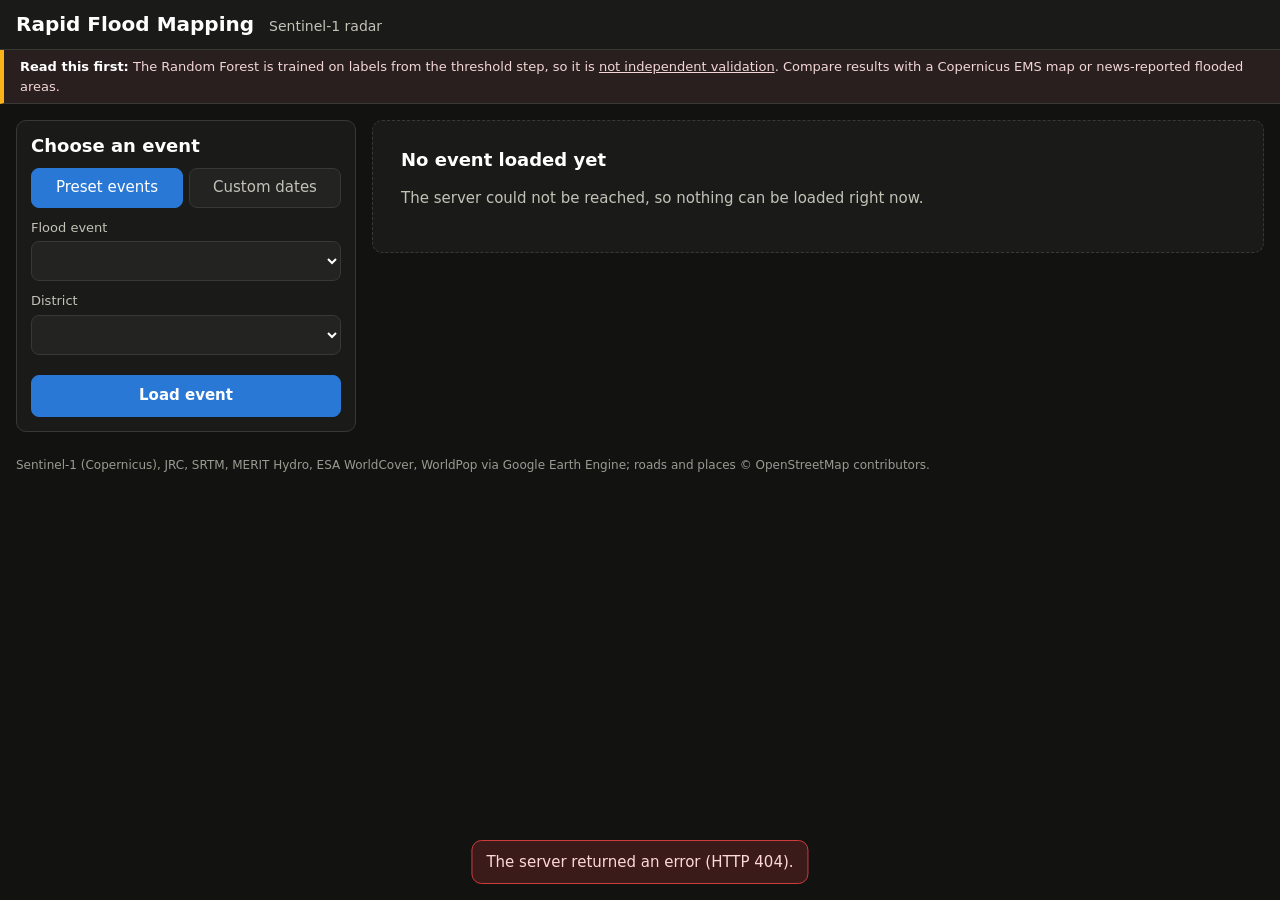
==== public/index.html @ a5108dc1 "Stage 2: frontend (map, swipe slider, layers, stats, roads, downloads, summary, caveat) + browser te" ====
<!doctype html>
<html lang="en">
<head>
  <meta charset="utf-8">
  <meta name="viewport" content="width=device-width, initial-scale=1">
  <title>Rapid Flood Mapping</title>
  <meta name="description" content="Sentinel-1 radar flood mapping: before/after comparison, affected area, roads and population exposure.">
  <link rel="icon" href="data:image/svg+xml,%3Csvg xmlns='http://www.w3.org/2000/svg' viewBox='0 0 32 32'%3E%3Crect width='32' height='32' rx='7' fill='%231a1a19'/%3E%3Cpath d='M4 19c4-5 7 5 12 0s8 5 12 0v9H4z' fill='%233987e5'/%3E%3C/svg%3E">
  <link rel="stylesheet" href="vendor/leaflet/leaflet.css">
  <link rel="stylesheet" href="css/app.css">
</head>
<body>
  <a class="skip" href="#results">Skip to results</a>
  <header class="top">
    <h1>Rapid Flood Mapping <span class="sub">Sentinel-1 radar</span></h1>
    <span id="modeChip" class="chip" hidden></span>
  </header>

  <div id="mockBanner" class="banner demo" role="status" hidden>
    <strong>Demo data.</strong> This server runs in mock mode: the flood shapes and numbers come from one real
    run (Alappuzha 2018) and the radar images are synthetic. Do not use them for anything real.
  </div>
  <div class="banner caveat" role="note" id="caveatTop">
    <strong>Read this first:</strong>
    <span class="long">The Random Forest is trained on labels from the threshold step, so it is <u>not independent validation</u>. Compare results with a Copernicus EMS map or news-reported flooded areas.</span><span class="short">Random Forest = <u>not independent validation</u>. Compare with a Copernicus EMS map or news reports.</span>
  </div>

  <div id="toast" class="toast" role="alert" hidden></div>

  <main class="layout">
    <aside class="side">
      <section class="panel" aria-labelledby="ctlTitle">
        <h2 id="ctlTitle">Choose an event</h2>
        <div class="tabs" role="tablist" aria-label="Event source">
          <button role="tab" id="tabPreset" aria-controls="panePreset" aria-selected="true" class="tab">Preset events</button>
          <button role="tab" id="tabCustom" aria-controls="paneCustom" aria-selected="false" class="tab" tabindex="-1">Custom dates</button>
        </div>

        <div id="panePreset" role="tabpanel" aria-labelledby="tabPreset">
          <label for="presetEvent">Flood event</label>
          <select id="presetEvent"></select>
          <label for="presetDistrict">District</label>
          <select id="presetDistrict"></select>
          <p class="hint" id="presetWindows"></p>
          <button id="btnLoadPreset" class="btn primary" type="button">Load event</button>
        </div>

        <form id="paneCustom" role="tabpanel" aria-labelledby="tabCustom" hidden novalidate>
          <div class="grid2">
            <div><label for="cState">State</label><input id="cState" list="stateList" value="Kerala" autocomplete="off"></div>
            <div><label for="cDistrict">District</label><input id="cDistrict" list="districtList" value="Alappuzha" autocomplete="off"></div>
          </div>
          <datalist id="stateList"></datalist><datalist id="districtList"></datalist>
          <fieldset>
            <legend>Pre-flood window <small>(before the flood)</small></legend>
            <div class="grid2">
              <div><label for="preStart">From</label><input type="date" id="preStart" value="2018-07-01"></div>
              <div><label for="preEnd">To</label><input type="date" id="preEnd" value="2018-07-30"></div>
            </div>
          </fieldset>
          <fieldset>
            <legend>Post-flood window <small>(flood at its peak)</small></legend>
            <div class="grid2">
              <div><label for="postStart">From</label><input type="date" id="postStart" value="2018-08-15"></div>
              <div><label for="postEnd">To</label><input type="date" id="postEnd" value="2018-08-25"></div>
            </div>
          </fieldset>
          <p class="hint" id="limitHint"></p>
          <div id="cIssues" class="issues" aria-live="polite"></div>
          <div id="sIssues" class="issues" aria-live="assertive"></div>
          <div class="row">
            <button id="btnCheck" class="btn" type="button">Check images</button>
            <button id="btnRun" class="btn primary" type="submit">Run analysis</button>
          </div>
          <div id="preflightOut" class="preflight" aria-live="polite"></div>
        </form>
      </section>

      <section class="panel" id="jobBox" aria-live="polite" hidden>
        <h2>Analysis progress</h2>
        <div class="progress" role="progressbar" aria-valuemin="0" aria-valuemax="100" aria-valuenow="0" id="jobBar"><div id="jobFill"></div></div>
        <p id="jobMsg" class="jobmsg"></p>
        <p id="jobTime" class="hint"></p>
        <div id="jobError" class="issue error" hidden></div>
        <button id="btnRetry" class="btn" type="button" hidden>Edit and try again</button>
      </section>
    </aside>

    <section class="main" id="results" tabindex="-1" aria-label="Results">
      <div id="empty" class="empty">
        <h2>No event loaded yet</h2>
        <p>Pick a preset event on the left, or enter your own pre-flood and post-flood dates. Presets load instantly;
        custom dates start a live Earth Engine analysis that takes a few minutes.</p>
      </div>

      <div id="content" hidden>
        <div class="head">
          <div>
            <h2 id="evTitle"></h2>
            <p id="evPlace" class="hint"></p>
          </div>
          <div id="evChips" class="chips"></div>
        </div>
        <div id="warnings"></div>

        <div class="mapcard">
          <div class="maptools" id="mapTools">
            <fieldset class="tool">
              <legend>Flood layer</legend>
              <label class="opt"><input type="radio" name="floodMode" value="masked" checked> Masked <small>(recommended)</small></label>
              <label class="opt"><input type="radio" name="floodMode" value="unmasked"> Unmasked</label>
              <label class="opt"><input type="radio" name="floodMode" value="off"> Off</label>
            </fieldset>
            <fieldset class="tool">
              <legend>Also show</legend>
              <label class="opt"><input type="checkbox" id="lyrSeverity"> Severity</label>
              <label class="opt"><input type="checkbox" id="lyrRoads"> Flooded roads</label>
              <label class="opt"><input type="checkbox" id="lyrSettle"> Settlements</label>
            </fieldset>
            <label class="tool slider">Radar opacity
              <input type="range" id="radarOpacity" min="0" max="100" value="100" aria-label="Radar image opacity">
            </label>
          </div>
          <div class="mapbox">
            <div id="map" role="application" aria-label="Before and after flood map"></div>
            <div class="lbl left" id="lblBefore">Before</div>
            <div class="lbl right" id="lblAfter">After</div>
            <div id="swipe" class="swipe" role="slider" tabindex="0" aria-label="Before and after comparison position"
                 aria-valuemin="0" aria-valuemax="100" aria-valuenow="50"><span class="grip" aria-hidden="true"></span></div>
            <div class="legend" id="legend" aria-label="Map legend"></div>
            <div id="mapLoading" class="maploading" hidden>Loading map layers…</div>
          </div>
          <p class="hint mapnote" id="mapNote"></p>
        </div>

        <div class="kpis" id="kpis"></div>

        <div class="cols">
          <section class="panel" aria-labelledby="compTitle">
            <h3 id="compTitle">What was flooded</h3>
            <div class="stack" id="stack" role="img" aria-label="Flooded area by land cover"></div>
            <ul class="legendlist" id="compList"></ul>
            <p class="hint" id="compNote"></p>
          </section>
          <section class="panel" aria-labelledby="roadTitle">
            <h3 id="roadTitle">Roads and settlements</h3>
            <div id="roadBox"></div>
          </section>
        </div>

        <div class="cols">
          <section class="panel" aria-labelledby="methTitle">
            <h3 id="methTitle">Method used</h3>
            <dl class="dl" id="method"></dl>
            <h4>Masks applied</h4>
            <dl class="dl" id="masks"></dl>
          </section>
          <section class="panel" aria-labelledby="dlTitle">
            <h3 id="dlTitle">Downloads and summary</h3>
            <div class="downloads" id="downloads"></div>
            <button id="btnSummary" class="btn primary" type="button">Generate summary</button>
            <div id="summaryBox" class="summary" hidden>
              <div id="summaryText"></div>
              <div class="row">
                <button id="btnCopy" class="btn" type="button">Copy text</button>
                <button id="btnSaveTxt" class="btn" type="button">Download .txt</button>
              </div>
            </div>
          </section>
        </div>

        <div class="banner caveat inline" role="note" id="caveatBottom"></div>
      </div>
    </section>
  </main>

  <footer class="foot">Sentinel-1 (Copernicus), JRC, SRTM, MERIT Hydro, ESA WorldCover, WorldPop via Google Earth Engine; roads and places © OpenStreetMap contributors.</footer>

  <script src="vendor/leaflet/leaflet.js"></script>
  <script src="js/validate.js"></script>
  <script src="js/summary.js"></script>
  <script src="js/app.js"></script>
</body>
</html>
---- public/vendor/leaflet/leaflet.css ----
/* required styles */

.leaflet-pane,
.leaflet-tile,
.leaflet-marker-icon,
.leaflet-marker-shadow,
.leaflet-tile-container,
.leaflet-pane > svg,
.leaflet-pane > canvas,
.leaflet-zoom-box,
.leaflet-image-layer,
.leaflet-layer {
	position: absolute;
	left: 0;
	top: 0;
	}
.leaflet-container {
	overflow: hidden;
	}
.leaflet-tile,
.leaflet-marker-icon,
.leaflet-marker-shadow {
	-webkit-user-select: none;
	   -moz-user-select: none;
	        user-select: none;
	  -webkit-user-drag: none;
	}
/* Prevents IE11 from highlighting tiles in blue */
.leaflet-tile::selection {
	background: transparent;
}
/* Safari renders non-retina tile on retina better with this, but Chrome is worse */
.leaflet-safari .leaflet-tile {
	image-rendering: -webkit-optimize-contrast;
	}
/* hack that prevents hw layers "stretching" when loading new tiles */
.leaflet-safari .leaflet-tile-container {
	width: 1600px;
	height: 1600px;
	-webkit-transform-origin: 0 0;
	}
.leaflet-marker-icon,
.leaflet-marker-shadow {
	display: block;
	}
/* .leaflet-container svg: reset svg max-width decleration shipped in Joomla! (joomla.org) 3.x */
/* .leaflet-container img: map is broken in FF if you have max-width: 100% on tiles */
.leaflet-container .leaflet-overlay-pane svg {
	max-width: none !important;
	max-height: none !important;
	}
.leaflet-container .leaflet-marker-pane img,
.leaflet-container .leaflet-shadow-pane img,
.leaflet-container .leaflet-tile-pane img,
.leaflet-container img.leaflet-image-layer,
.leaflet-container .leaflet-tile {
	max-width: none !important;
	max-height: none !important;
	width: auto;
	padding: 0;
	}

.leaflet-container img.leaflet-tile {
	/* See: https://bugs.chromium.org/p/chromium/issues/detail?id=600120 */
	mix-blend-mode: plus-lighter;
}

.leaflet-container.leaflet-touch-zoom {
	-ms-touch-action: pan-x pan-y;
	touch-action: pan-x pan-y;
	}
.leaflet-container.leaflet-touch-drag {
	-ms-touch-action: pinch-zoom;
	/* Fallback for FF which doesn't support pinch-zoom */
	touch-action: none;
	touch-action: pinch-zoom;
}
.leaflet-container.leaflet-touch-drag.leaflet-touch-zoom {
	-ms-touch-action: none;
	touch-action: none;
}
.leaflet-container {
	-webkit-tap-highlight-color: transparent;
}
.leaflet-container a {
	-webkit-tap-highlight-color: rgba(51, 181, 229, 0.4);
}
.leaflet-tile {
	filter: inherit;
	visibility: hidden;
	}
.leaflet-tile-loaded {
	visibility: inherit;
	}
.leaflet-zoom-box {
	width: 0;
	height: 0;
	-moz-box-sizing: border-box;
	     box-sizing: border-box;
	z-index: 800;
	}
/* workaround for https://bugzilla.mozilla.org/show_bug.cgi?id=888319 */
.leaflet-overlay-pane svg {
	-moz-user-select: none;
	}

.leaflet-pane         { z-index: 400; }

.leaflet-tile-pane    { z-index: 200; }
.leaflet-overlay-pane { z-index: 400; }
.leaflet-shadow-pane  { z-index: 500; }
.leaflet-marker-pane  { z-index: 600; }
.leaflet-tooltip-pane   { z-index: 650; }
.leaflet-popup-pane   { z-index: 700; }

.leaflet-map-pane canvas { z-index: 100; }
.leaflet-map-pane svg    { z-index: 200; }

.leaflet-vml-shape {
	width: 1px;
	height: 1px;
	}
.lvml {
	behavior: url(#default#VML);
	display: inline-block;
	position: absolute;
	}


/* control positioning */

.leaflet-control {
	position: relative;
	z-index: 800;
	pointer-events: visiblePainted; /* IE 9-10 doesn't have auto */
	pointer-events: auto;
	}
.leaflet-top,
.leaflet-bottom {
	position: absolute;
	z-index: 1000;
	pointer-events: none;
	}
.leaflet-top {
	top: 0;
	}
.leaflet-right {
	right: 0;
	}
.leaflet-bottom {
	bottom: 0;
	}
.leaflet-left {
	left: 0;
	}
.leaflet-control {
	float: left;
	clear: both;
	}
.leaflet-right .leaflet-control {
	float: right;
	}
.leaflet-top .leaflet-control {
	margin-top: 10px;
	}
.leaflet-bottom .leaflet-control {
	margin-bottom: 10px;
	}
.leaflet-left .leaflet-control {
	margin-left: 10px;
	}
.leaflet-right .leaflet-control {
	margin-right: 10px;
	}


/* zoom and fade animations */

.leaflet-fade-anim .leaflet-popup {
	opacity: 0;
	-webkit-transition: opacity 0.2s linear;
	   -moz-transition: opacity 0.2s linear;
	        transition: opacity 0.2s linear;
	}
.leaflet-fade-anim .leaflet-map-pane .leaflet-popup {
	opacity: 1;
	}
.leaflet-zoom-animated {
	-webkit-transform-origin: 0 0;
	    -ms-transform-origin: 0 0;
	        transform-origin: 0 0;
	}
svg.leaflet-zoom-animated {
	will-change: transform;
}

.leaflet-zoom-anim .leaflet-zoom-animated {
	-webkit-transition: -webkit-transform 0.25s cubic-bezier(0,0,0.25,1);
	   -moz-transition:    -moz-transform 0.25s cubic-bezier(0,0,0.25,1);
	        transition:         transform 0.25s cubic-bezier(0,0,0.25,1);
	}
.leaflet-zoom-anim .leaflet-tile,
.leaflet-pan-anim .leaflet-tile {
	-webkit-transition: none;
	   -moz-transition: none;
	        transition: none;
	}

.leaflet-zoom-anim .leaflet-zoom-hide {
	visibility: hidden;
	}


/* cursors */

.leaflet-interactive {
	cursor: pointer;
	}
.leaflet-grab {
	cursor: -webkit-grab;
	cursor:    -moz-grab;
	cursor:         grab;
	}
.leaflet-crosshair,
.leaflet-crosshair .leaflet-interactive {
	cursor: crosshair;
	}
.leaflet-popup-pane,
.leaflet-control {
	cursor: auto;
	}
.leaflet-dragging .leaflet-grab,
.leaflet-dragging .leaflet-grab .leaflet-interactive,
.leaflet-dragging .leaflet-marker-draggable {
	cursor: move;
	cursor: -webkit-grabbing;
	cursor:    -moz-grabbing;
	cursor:         grabbing;
	}

/* marker & overlays interactivity */
.leaflet-marker-icon,
.leaflet-marker-shadow,
.leaflet-image-layer,
.leaflet-pane > svg path,
.leaflet-tile-container {
	pointer-events: none;
	}

.leaflet-marker-icon.leaflet-interactive,
.leaflet-image-layer.leaflet-interactive,
.leaflet-pane > svg path.leaflet-interactive,
svg.leaflet-image-layer.leaflet-interactive path {
	pointer-events: visiblePainted; /* IE 9-10 doesn't have auto */
	pointer-events: auto;
	}

/* visual tweaks */

.leaflet-container {
	background: #ddd;
	outline-offset: 1px;
	}
.leaflet-container a {
	color: #0078A8;
	}
.leaflet-zoom-box {
	border: 2px dotted #38f;
	background: rgba(255,255,255,0.5);
	}


/* general typography */
.leaflet-container {
	font-family: "Helvetica Neue", Arial, Helvetica, sans-serif;
	font-size: 12px;
	font-size: 0.75rem;
	line-height: 1.5;
	}


/* general toolbar styles */

.leaflet-bar {
	box-shadow: 0 1px 5px rgba(0,0,0,0.65);
	border-radius: 4px;
	}
.leaflet-bar a {
	background-color: #fff;
	border-bottom: 1px solid #ccc;
	width: 26px;
	height: 26px;
	line-height: 26px;
	display: block;
	text-align: center;
	text-decoration: none;
	color: black;
	}
.leaflet-bar a,
.leaflet-control-layers-toggle {
	background-position: 50% 50%;
	background-repeat: no-repeat;
	display: block;
	}
.leaflet-bar a:hover,
.leaflet-bar a:focus {
	background-color: #f4f4f4;
	}
.leaflet-bar a:first-child {
	border-top-left-radius: 4px;
	border-top-right-radius: 4px;
	}
.leaflet-bar a:last-child {
	border-bottom-left-radius: 4px;
	border-bottom-right-radius: 4px;
	border-bottom: none;
	}
.leaflet-bar a.leaflet-disabled {
	cursor: default;
	background-color: #f4f4f4;
	color: #bbb;
	}

.leaflet-touch .leaflet-bar a {
	width: 30px;
	height: 30px;
	line-height: 30px;
	}
.leaflet-touch .leaflet-bar a:first-child {
	border-top-left-radius: 2px;
	border-top-right-radius: 2px;
	}
.leaflet-touch .leaflet-bar a:last-child {
	border-bottom-left-radius: 2px;
	border-bottom-right-radius: 2px;
	}

/* zoom control */

.leaflet-control-zoom-in,
.leaflet-control-zoom-out {
	font: bold 18px 'Lucida Console', Monaco, monospace;
	text-indent: 1px;
	}

.leaflet-touch .leaflet-control-zoom-in, .leaflet-touch .leaflet-control-zoom-out  {
	font-size: 22px;
	}


/* layers control */

.leaflet-control-layers {
	box-shadow: 0 1px 5px rgba(0,0,0,0.4);
	background: #fff;
	border-radius: 5px;
	}
.leaflet-control-layers-toggle {
	background-image: url(images/layers.png);
	width: 36px;
	height: 36px;
	}
.leaflet-retina .leaflet-control-layers-toggle {
	background-image: url(images/layers-2x.png);
	background-size: 26px 26px;
	}
.leaflet-touch .leaflet-control-layers-toggle {
	width: 44px;
	height: 44px;
	}
.leaflet-control-layers .leaflet-control-layers-list,
.leaflet-control-layers-expanded .leaflet-control-layers-toggle {
	display: none;
	}
.leaflet-control-layers-expanded .leaflet-control-layers-list {
	display: block;
	position: relative;
	}
.leaflet-control-layers-expanded {
	padding: 6px 10px 6px 6px;
	color: #333;
	background: #fff;
	}
.leaflet-control-layers-scrollbar {
	overflow-y: scroll;
	overflow-x: hidden;
	padding-right: 5px;
	}
.leaflet-control-layers-selector {
	margin-top: 2px;
	position: relative;
	top: 1px;
	}
.leaflet-control-layers label {
	display: block;
	font-size: 13px;
	font-size: 1.08333em;
	}
.leaflet-control-layers-separator {
	height: 0;
	border-top: 1px solid #ddd;
	margin: 5px -10px 5px -6px;
	}

/* Default icon URLs */
.leaflet-default-icon-path { /* used only in path-guessing heuristic, see L.Icon.Default */
	background-image: url(images/marker-icon.png);
	}


/* attribution and scale controls */

.leaflet-container .leaflet-control-attribution {
	background: #fff;
	background: rgba(255, 255, 255, 0.8);
	margin: 0;
	}
.leaflet-control-attribution,
.leaflet-control-scale-line {
	padding: 0 5px;
	color: #333;
	line-height: 1.4;
	}
.leaflet-control-attribution a {
	text-decoration: none;
	}
.leaflet-control-attribution a:hover,
.leaflet-control-attribution a:focus {
	text-decoration: underline;
	}
.leaflet-attribution-flag {
	display: inline !important;
	vertical-align: baseline !important;
	width: 1em;
	height: 0.6669em;
	}
.leaflet-left .leaflet-control-scale {
	margin-left: 5px;
	}
.leaflet-bottom .leaflet-control-scale {
	margin-bottom: 5px;
	}
.leaflet-control-scale-line {
	border: 2px solid #777;
	border-top: none;
	line-height: 1.1;
	padding: 2px 5px 1px;
	white-space: nowrap;
	-moz-box-sizing: border-box;
	     box-sizing: border-box;
	background: rgba(255, 255, 255, 0.8);
	text-shadow: 1px 1px #fff;
	}
.leaflet-control-scale-line:not(:first-child) {
	border-top: 2px solid #777;
	border-bottom: none;
	margin-top: -2px;
	}
.leaflet-control-scale-line:not(:first-child):not(:last-child) {
	border-bottom: 2px solid #777;
	}

.leaflet-touch .leaflet-control-attribution,
.leaflet-touch .leaflet-control-layers,
.leaflet-touch .leaflet-bar {
	box-shadow: none;
	}
.leaflet-touch .leaflet-control-layers,
.leaflet-touch .leaflet-bar {
	border: 2px solid rgba(0,0,0,0.2);
	background-clip: padding-box;
	}


/* popup */

.leaflet-popup {
	position: absolute;
	text-align: center;
	margin-bottom: 20px;
	}
.leaflet-popup-content-wrapper {
	padding: 1px;
	text-align: left;
	border-radius: 12px;
	}
.leaflet-popup-content {
	margin: 13px 24px 13px 20px;
	line-height: 1.3;
	font-size: 13px;
	font-size: 1.08333em;
	min-height: 1px;
	}
.leaflet-popup-content p {
	margin: 17px 0;
	margin: 1.3em 0;
	}
.leaflet-popup-tip-container {
	width: 40px;
	height: 20px;
	position: absolute;
	left: 50%;
	margin-top: -1px;
	margin-left: -20px;
	overflow: hidden;
	pointer-events: none;
	}
.leaflet-popup-tip {
	width: 17px;
	height: 17px;
	padding: 1px;

	margin: -10px auto 0;
	pointer-events: auto;

	-webkit-transform: rotate(45deg);
	   -moz-transform: rotate(45deg);
	    -ms-transform: rotate(45deg);
	        transform: rotate(45deg);
	}
.leaflet-popup-content-wrapper,
.leaflet-popup-tip {
	background: white;
	color: #333;
	box-shadow: 0 3px 14px rgba(0,0,0,0.4);
	}
.leaflet-container a.leaflet-popup-close-button {
	position: absolute;
	top: 0;
	right: 0;
	border: none;
	text-align: center;
	width: 24px;
	height: 24px;
	font: 16px/24px Tahoma, Verdana, sans-serif;
	color: #757575;
	text-decoration: none;
	background: transparent;
	}
.leaflet-container a.leaflet-popup-close-button:hover,
.leaflet-container a.leaflet-popup-close-button:focus {
	color: #585858;
	}
.leaflet-popup-scrolled {
	overflow: auto;
	}

.leaflet-oldie .leaflet-popup-content-wrapper {
	-ms-zoom: 1;
	}
.leaflet-oldie .leaflet-popup-tip {
	width: 24px;
	margin: 0 auto;

	-ms-filter: "progid:DXImageTransform.Microsoft.Matrix(M11=0.70710678, M12=0.70710678, M21=-0.70710678, M22=0.70710678)";
	filter: progid:DXImageTransform.Microsoft.Matrix(M11=0.70710678, M12=0.70710678, M21=-0.70710678, M22=0.70710678);
	}

.leaflet-oldie .leaflet-control-zoom,
.leaflet-oldie .leaflet-control-layers,
.leaflet-oldie .leaflet-popup-content-wrapper,
.leaflet-oldie .leaflet-popup-tip {
	border: 1px solid #999;
	}


/* div icon */

.leaflet-div-icon {
	background: #fff;
	border: 1px solid #666;
	}


/* Tooltip */
/* Base styles for the element that has a tooltip */
.leaflet-tooltip {
	position: absolute;
	padding: 6px;
	background-color: #fff;
	border: 1px solid #fff;
	border-radius: 3px;
	color: #222;
	white-space: nowrap;
	-webkit-user-select: none;
	-moz-user-select: none;
	-ms-user-select: none;
	user-select: none;
	pointer-events: none;
	box-shadow: 0 1px 3px rgba(0,0,0,0.4);
	}
.leaflet-tooltip.leaflet-interactive {
	cursor: pointer;
	pointer-events: auto;
	}
.leaflet-tooltip-top:before,
.leaflet-tooltip-bottom:before,
.leaflet-tooltip-left:before,
.leaflet-tooltip-right:before {
	position: absolute;
	pointer-events: none;
	border: 6px solid transparent;
	background: transparent;
	content: "";
	}

/* Directions */

.leaflet-tooltip-bottom {
	margin-top: 6px;
}
.leaflet-tooltip-top {
	margin-top: -6px;
}
.leaflet-tooltip-bottom:before,
.leaflet-tooltip-top:before {
	left: 50%;
	margin-left: -6px;
	}
.leaflet-tooltip-top:before {
	bottom: 0;
	margin-bottom: -12px;
	border-top-color: #fff;
	}
.leaflet-tooltip-bottom:before {
	top: 0;
	margin-top: -12px;
	margin-left: -6px;
	border-bottom-color: #fff;
	}
.leaflet-tooltip-left {
	margin-left: -6px;
}
.leaflet-tooltip-right {
	margin-left: 6px;
}
.leaflet-tooltip-left:before,
.leaflet-tooltip-right:before {
	top: 50%;
	margin-top: -6px;
	}
.leaflet-tooltip-left:before {
	right: 0;
	margin-right: -12px;
	border-left-color: #fff;
	}
.leaflet-tooltip-right:before {
	left: 0;
	margin-left: -12px;
	border-right-color: #fff;
	}

/* Printing */

@media print {
	/* Prevent printers from removing background-images of controls. */
	.leaflet-control {
		-webkit-print-color-adjust: exact;
		print-color-adjust: exact;
		}
	}
---- public/css/app.css ----
:root {
  color-scheme: dark;
  --surface-0: #121211; --surface-1: #1a1a19; --surface-2: #232322; --surface-3: #2c2c2a;
  --border: #383835; --text: #ffffff; --text-2: #c3c2b7; --text-3: #9b9a90;
  --accent: #3987e5; --accent-strong: #2a78d6; --focus: #86b6ef;
  /* categorical slots 1-3 from the validated palette + a neutral for "other" */
  --c-crop: #3987e5; --c-built: #d95926; --c-tree: #199e70; --c-other: #6b6a65;
  --warn: #fab219; --danger: #d03b3b; --ok: #0ca30c;
  --flood: #22d3ee; --unmasked: #f5a524;
  --radius: 10px; --gap: 16px;
}
* { box-sizing: border-box; }
[hidden] { display: none !important; }
html { -webkit-text-size-adjust: 100%; }
body { margin: 0; background: var(--surface-0); color: var(--text); font: 15px/1.5 system-ui, -apple-system, "Segoe UI", Roboto, sans-serif; }
h1, h2, h3, h4 { margin: 0; line-height: 1.25; }
h1 { font-size: 20px; } h2 { font-size: 18px; } h3 { font-size: 16px; margin-bottom: 10px; } h4 { font-size: 13px; color: var(--text-2); margin: 14px 0 6px; text-transform: uppercase; letter-spacing: .04em; }
.sub { font-weight: 400; color: var(--text-2); font-size: 14px; margin-left: 8px; }
.skip { position: absolute; left: -999px; top: 0; background: var(--accent); color: #fff; padding: 8px 12px; z-index: 5000; }
.skip:focus { left: 8px; top: 8px; }
:focus-visible { outline: 2px solid var(--focus); outline-offset: 2px; }

.top { display: flex; align-items: center; justify-content: space-between; padding: 12px 16px; background: var(--surface-1); border-bottom: 1px solid var(--border); }
.chip { display: inline-block; font-size: 12px; padding: 2px 8px; border-radius: 99px; border: 1px solid var(--border); color: var(--text-2); }
.chip.demo { color: var(--warn); border-color: var(--warn); }

.banner { padding: 10px 16px; font-size: 14px; border-bottom: 1px solid var(--border); }
.banner.demo { background: #3a2f0a; color: #ffe08a; }
.banner.caveat { background: #2a1f1f; color: #f3d6d6; border-left: 4px solid var(--warn); }
#caveatTop .short { display: none; }
#caveatTop { position: sticky; top: 0; z-index: 3000; font-size: 13px; padding: 7px 16px; }
.banner.caveat.inline { border: 1px solid var(--border); border-left: 4px solid var(--warn); border-radius: var(--radius); margin-top: var(--gap); }
.banner strong { color: #fff; }

.toast { position: fixed; left: 50%; transform: translateX(-50%); bottom: 16px; max-width: min(560px, calc(100vw - 32px)); background: #3b1a1a; color: #ffd9d9; border: 1px solid var(--danger); padding: 10px 14px; border-radius: var(--radius); z-index: 4000; }

.layout { display: grid; grid-template-columns: 340px minmax(0, 1fr); gap: var(--gap); padding: var(--gap); max-width: 1500px; margin: 0 auto; }
.side { display: flex; flex-direction: column; gap: var(--gap); min-width: 0; }
.main { min-width: 0; outline: none; }
.panel { background: var(--surface-1); border: 1px solid var(--border); border-radius: var(--radius); padding: 14px; min-width: 0; }
.panel > h2 { margin-bottom: 10px; }

label { display: block; font-size: 13px; color: var(--text-2); margin: 10px 0 4px; }
input, select { width: 100%; min-height: 40px; padding: 8px 10px; background: var(--surface-2); color: var(--text); border: 1px solid var(--border); border-radius: 8px; font: inherit; }
input[type=range] { padding: 0; min-height: 28px; }
input[type=radio], input[type=checkbox] { width: auto; min-height: 0; margin-right: 6px; }
fieldset { border: 1px solid var(--border); border-radius: 8px; padding: 4px 10px 10px; margin: 12px 0 0; min-width: 0; }
legend { padding: 0 6px; font-size: 13px; color: var(--text-2); } legend small { color: var(--text-3); }
.grid2 { display: grid; grid-template-columns: 1fr 1fr; gap: 10px; }
.grid2 > div { min-width: 0; }
.row { display: flex; gap: 10px; flex-wrap: wrap; margin-top: 12px; }
.hint { font-size: 13px; color: var(--text-3); margin: 8px 0 0; }

.tabs { display: flex; gap: 6px; margin-bottom: 4px; }
.tab { flex: 1; min-height: 40px; background: var(--surface-2); color: var(--text-2); border: 1px solid var(--border); border-radius: 8px; font: inherit; cursor: pointer; }
.tab[aria-selected=true] { background: var(--accent-strong); border-color: var(--accent-strong); color: #fff; }

.btn { min-height: 42px; padding: 8px 14px; background: var(--surface-3); color: var(--text); border: 1px solid var(--border); border-radius: 8px; font: inherit; cursor: pointer; text-decoration: none; display: inline-flex; align-items: center; justify-content: center; }
.btn:hover:not([disabled]):not([aria-disabled=true]) { border-color: var(--text-3); }
.btn.primary { background: var(--accent-strong); border-color: var(--accent-strong); color: #fff; font-weight: 600; }
.btn[disabled], .btn[aria-disabled=true] { opacity: .45; cursor: not-allowed; }
#btnLoadPreset { margin-top: 12px; width: 100%; }

.issues { margin-top: 10px; display: grid; gap: 6px; }
.issue { font-size: 13px; padding: 8px 10px; border-radius: 8px; border: 1px solid var(--border); background: var(--surface-2); }
.issue.error { border-color: var(--danger); background: #2f1818; color: #ffd9d9; }
.issue.warning { border-color: var(--warn); background: #2f2810; color: #ffe9a8; }
.issue::before { font-weight: 700; margin-right: 6px; }
.issue.error::before { content: "✕ Error:"; } .issue.warning::before { content: "▲ Warning:"; }
.preflight table { width: 100%; border-collapse: collapse; font-size: 13px; margin-top: 10px; }
.preflight th, .preflight td { text-align: left; padding: 4px 6px; border-bottom: 1px solid var(--border); }
.preflight th { color: var(--text-2); font-weight: 500; }

.progress { height: 10px; background: var(--surface-3); border-radius: 99px; overflow: hidden; }
#jobFill { height: 100%; width: 0; background: var(--accent); transition: width .4s; }
.jobmsg { margin: 8px 0 0; }

.empty { background: var(--surface-1); border: 1px dashed var(--border); border-radius: var(--radius); padding: 28px; color: var(--text-2); }
.empty h2 { color: var(--text); margin-bottom: 6px; }
.head { display: flex; gap: 12px; justify-content: space-between; align-items: flex-start; flex-wrap: wrap; margin-bottom: 10px; }
.chips { display: flex; gap: 6px; flex-wrap: wrap; }

.mapcard { display: flex; flex-direction: column; background: var(--surface-1); border: 1px solid var(--border); border-radius: var(--radius); overflow: hidden; margin-bottom: var(--gap); }
.maptools { display: flex; gap: 14px 22px; flex-wrap: wrap; align-items: flex-start; padding: 8px 12px 10px; border-bottom: 1px solid var(--border); }
.tool { border: 0; padding: 0; margin: 0; }
.tool legend { padding: 0; font-size: 12px; color: var(--text-3); text-transform: uppercase; letter-spacing: .04em; }
.tool.slider { font-size: 12px; color: var(--text-3); text-transform: uppercase; letter-spacing: .04em; margin: 0; min-width: 150px; }
.tool.slider input { margin-top: 4px; }
.opt { display: inline-flex; align-items: center; margin: 4px 14px 0 0; font-size: 14px; color: var(--text); min-height: 32px; cursor: pointer; }
.opt small { color: var(--text-3); margin-left: 4px; }

.mapbox { position: relative; height: clamp(360px, 58vh, 640px); background: #0d1b26; touch-action: pan-y; }
#map { position: absolute; inset: 0; background: #0d1b26; }
.lbl { position: absolute; top: 10px; z-index: 900; background: rgba(18,18,17,.82); color: #fff; font-size: 13px; padding: 4px 10px; border-radius: 99px; pointer-events: none; max-width: 42%; white-space: nowrap; overflow: hidden; text-overflow: ellipsis; }
.lbl.left { left: 10px; } .lbl.right { right: 10px; }
.swipe { position: absolute; top: 0; bottom: 0; left: 50%; width: 44px; margin-left: -22px; z-index: 950; cursor: ew-resize; touch-action: none; display: flex; align-items: center; justify-content: center; }
.swipe::before { content: ""; position: absolute; top: 0; bottom: 0; left: 50%; width: 3px; margin-left: -1.5px; background: #fff; box-shadow: 0 0 6px rgba(0,0,0,.6); }
.grip { position: relative; width: 40px; height: 40px; border-radius: 50%; background: #fff; box-shadow: 0 1px 8px rgba(0,0,0,.6); }
.grip::before, .grip::after { content: ""; position: absolute; top: 50%; margin-top: -6px; border: 6px solid transparent; }
.grip::before { left: 5px; border-right-color: #1a1a19; } .grip::after { right: 5px; border-left-color: #1a1a19; }
.swipe:focus-visible .grip { outline: 3px solid var(--focus); outline-offset: 2px; }
.legend { position: absolute; left: 10px; bottom: 26px; z-index: 900; background: rgba(18,18,17,.86); border-radius: 8px; padding: 8px 10px; font-size: 12px; color: var(--text-2); display: grid; gap: 4px; max-width: 220px; }
.legend i { display: inline-block; width: 12px; height: 12px; border-radius: 3px; margin-right: 6px; vertical-align: -2px; }
.legend .grad { display: block; height: 8px; width: 120px; border-radius: 4px; margin: 2px 0; background: linear-gradient(90deg, #fde68a, #f97316, #b91c1c); }
.maploading { position: absolute; inset: 0; z-index: 1000; background: rgba(18,18,17,.6); display: flex; align-items: center; justify-content: center; color: #fff; }
.mapnote { padding: 0 12px 10px; margin: 8px 0 0; }

.kpis { display: grid; grid-template-columns: repeat(auto-fit, minmax(170px, 1fr)); gap: 12px; margin-bottom: var(--gap); }
.kpi { background: var(--surface-1); border: 1px solid var(--border); border-radius: var(--radius); padding: 12px 14px; min-width: 0; }
.kpi .k { font-size: 12px; color: var(--text-2); text-transform: uppercase; letter-spacing: .04em; }
.kpi .v { font-size: 26px; font-weight: 700; line-height: 1.2; margin-top: 2px; font-variant-numeric: tabular-nums; }
.kpi .u { font-size: 14px; font-weight: 500; color: var(--text-2); margin-left: 4px; }
.kpi .s { font-size: 12px; color: var(--text-3); margin-top: 2px; }
.kpi .sw { display: inline-block; width: 10px; height: 10px; border-radius: 3px; margin-right: 6px; }

.cols { align-items: start; display: grid; grid-template-columns: repeat(2, minmax(0, 1fr)); gap: var(--gap); margin-bottom: var(--gap); }
.stack { display: flex; gap: 2px; height: 22px; border-radius: 4px; overflow: hidden; background: var(--surface-1); }
.stack .seg { min-width: 2px; border-radius: 0 4px 4px 0; }
.stack .seg:hover { filter: brightness(1.2); }
.legendlist { list-style: none; margin: 12px 0 0; padding: 0; display: grid; gap: 6px; }
.legendlist li { display: flex; align-items: center; gap: 8px; font-size: 14px; }
.legendlist .sw { width: 12px; height: 12px; border-radius: 3px; flex: none; }
.legendlist .nm { flex: 1; min-width: 0; } .legendlist .val { font-variant-numeric: tabular-nums; color: var(--text); } .legendlist .pc { width: 52px; text-align: right; color: var(--text-2); font-variant-numeric: tabular-nums; }
.dl { display: grid; grid-template-columns: max-content 1fr; gap: 4px 14px; margin: 0; font-size: 14px; }
.dl dt { color: var(--text-2); } .dl dd { margin: 0; min-width: 0; overflow-wrap: anywhere; }
table.plain { width: 100%; border-collapse: collapse; font-size: 14px; }
table.plain th, table.plain td { text-align: left; padding: 5px 4px; border-bottom: 1px solid var(--border); }
table.plain td.n, table.plain th.n { text-align: right; font-variant-numeric: tabular-nums; }
.scroll { max-height: 220px; overflow: auto; border: 1px solid var(--border); border-radius: 8px; margin-top: 8px; }
.scroll ul { list-style: none; margin: 0; padding: 4px 10px; font-size: 14px; }
.scroll li { padding: 3px 0; border-bottom: 1px solid var(--border); } .scroll li:last-child { border: 0; }
.scroll li small { color: var(--text-3); margin-left: 6px; }

.downloads { display: grid; grid-template-columns: repeat(auto-fill, minmax(190px, 1fr)); gap: 8px; margin-bottom: 12px; }
.downloads .btn { justify-content: flex-start; font-size: 14px; }
.summary { margin-top: 12px; background: var(--surface-2); border: 1px solid var(--border); border-radius: 8px; padding: 12px; }
.summary p { margin: 0 0 10px; }
.foot { max-width: 1500px; margin: 0 auto; padding: 8px 16px 24px; font-size: 12px; color: var(--text-3); }
.leaflet-container { font: inherit; }
.leaflet-control-attribution { font-size: 10px; }

@media (max-width: 900px) {
  .layout { grid-template-columns: minmax(0, 1fr); padding: 10px; }
  .cols { grid-template-columns: minmax(0, 1fr); }
  .mapbox { height: clamp(320px, 62vh, 520px); }
  .lbl { max-width: 44%; font-size: 12px; }
  .kpi .v { font-size: 22px; }
  .kpis { grid-template-columns: repeat(2, minmax(0, 1fr)); }
  .banner { font-size: 13px; }
  .legend { bottom: 26px; max-width: 170px; }
  .maptools { order: 2; border-top: 1px solid var(--border); border-bottom: 0; }
  .mapbox { order: 1; } .mapnote { order: 3; }
  #caveatTop { font-size: 12px; padding: 6px 12px; }
  #caveatTop .long { display: none; } #caveatTop .short { display: inline; }
  h1 { font-size: 17px; } .sub { display: block; margin: 0; font-size: 12px; }
}
@media (prefers-reduced-motion: reduce) { #jobFill { transition: none; } }
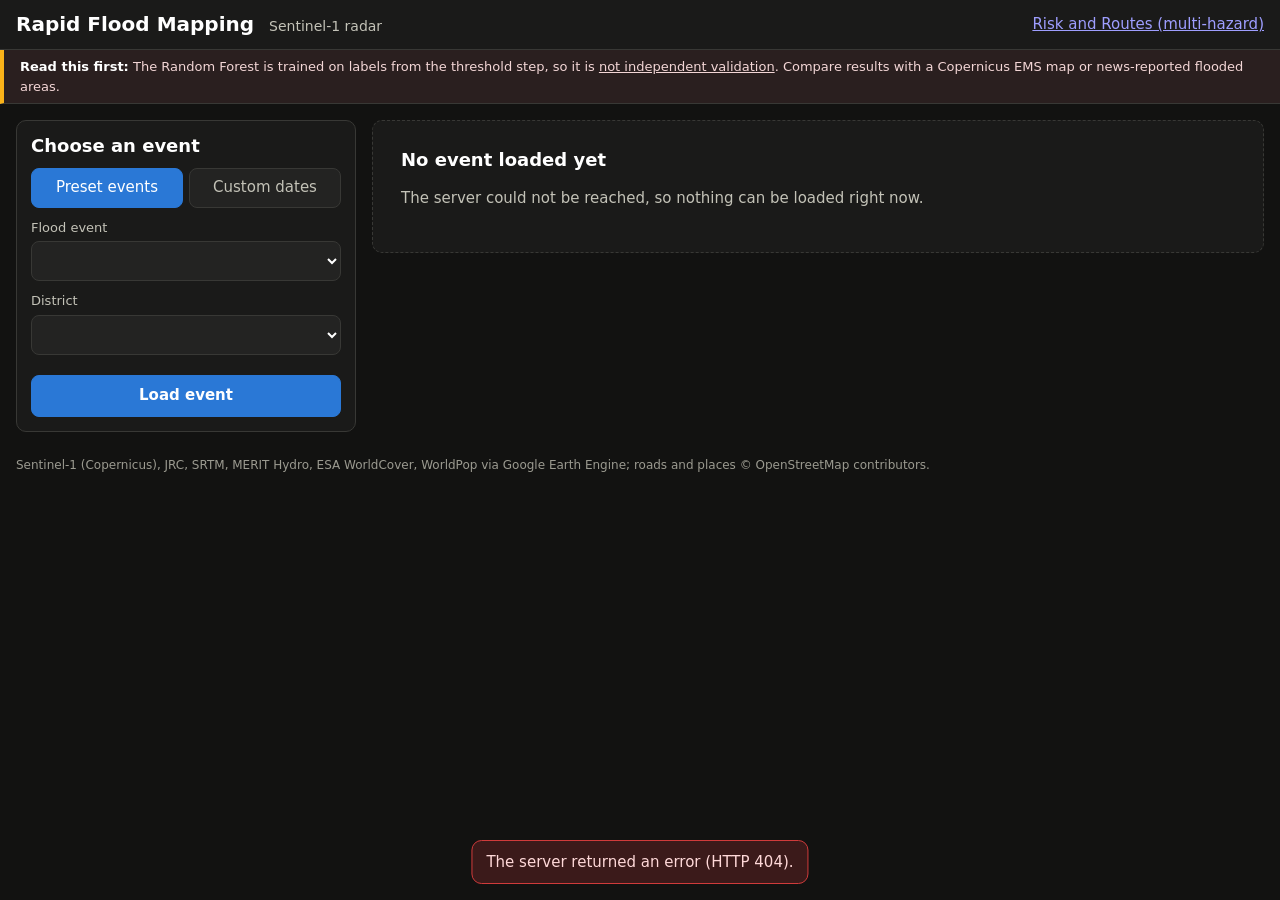
==== commit 6bb499a4: "Risk and Routes page (M1): multi-criteria risk index, live weight sliders, least-risk vs shortest ro" ====
--- a/public/index.html
+++ b/public/index.html
@@ -13,12 +13,13 @@
   <a class="skip" href="#results">Skip to results</a>
   <header class="top">
     <h1>Rapid Flood Mapping <span class="sub">Sentinel-1 radar</span></h1>
+    <nav><a href="risk/index.html">Risk and Routes (multi-hazard)</a></nav>
     <span id="modeChip" class="chip" hidden></span>
   </header>
 
   <div id="mockBanner" class="banner demo" role="status" hidden>
-    <strong>Demo data.</strong> This server runs in mock mode: the flood shapes and numbers come from one real
-    run (Alappuzha 2018) and the radar images are synthetic. Do not use them for anything real.
+    <strong>Demo data.</strong> The flood shapes and area figures come from one real pipeline run (Alappuzha, Kerala 2018).
+    The radar images, and any road, settlement or extra layers shown in demo mode, are synthetic. Do not use this for anything real.
   </div>
   <div class="banner caveat" role="note" id="caveatTop">
     <strong>Read this first:</strong>
@@ -35,6 +36,8 @@
           <button role="tab" id="tabPreset" aria-controls="panePreset" aria-selected="true" class="tab">Preset events</button>
           <button role="tab" id="tabCustom" aria-controls="paneCustom" aria-selected="false" class="tab" tabindex="-1">Custom dates</button>
         </div>
+
+        <p id="staticNote" class="hint" hidden>Custom dates need the live Earth Engine backend, which is not switched on in this demo. The preset event is precomputed.</p>
 
         <div id="panePreset" role="tabpanel" aria-labelledby="tabPreset">
           <label for="presetEvent">Flood event</label>
@@ -107,8 +110,9 @@
           <div class="maptools" id="mapTools">
             <fieldset class="tool">
               <legend>Flood layer</legend>
-              <label class="opt"><input type="radio" name="floodMode" value="masked" checked> Masked <small>(recommended)</small></label>
-              <label class="opt"><input type="radio" name="floodMode" value="unmasked"> Unmasked</label>
+              <label class="opt"><input type="radio" name="floodMode" value="masked" checked> Final result <small>(recommended)</small></label>
+              <label class="opt"><input type="radio" name="floodMode" value="rule"> Threshold, masked</label>
+              <label class="opt"><input type="radio" name="floodMode" value="unmasked"> Threshold, no masks</label>
               <label class="opt"><input type="radio" name="floodMode" value="off"> Off</label>
             </fieldset>
             <fieldset class="tool">
--- a/public/css/app.css
+++ b/public/css/app.css
@@ -6,7 +6,7 @@
   /* categorical slots 1-3 from the validated palette + a neutral for "other" */
   --c-crop: #3987e5; --c-built: #d95926; --c-tree: #199e70; --c-other: #6b6a65;
   --warn: #fab219; --danger: #d03b3b; --ok: #0ca30c;
-  --flood: #22d3ee; --unmasked: #f5a524;
+  --flood: #22d3ee; --unmasked: #f5a524; --rule: #a78bfa;
   --radius: 10px; --gap: 16px;
 }
 * { box-sizing: border-box; }
@@ -53,6 +53,7 @@
 
 .tabs { display: flex; gap: 6px; margin-bottom: 4px; }
 .tab { flex: 1; min-height: 40px; background: var(--surface-2); color: var(--text-2); border: 1px solid var(--border); border-radius: 8px; font: inherit; cursor: pointer; }
+.tab[disabled] { opacity: .45; cursor: not-allowed; }
 .tab[aria-selected=true] { background: var(--accent-strong); border-color: var(--accent-strong); color: #fff; }
 
 .btn { min-height: 42px; padding: 8px 14px; background: var(--surface-3); color: var(--text); border: 1px solid var(--border); border-radius: 8px; font: inherit; cursor: pointer; text-decoration: none; display: inline-flex; align-items: center; justify-content: center; }
@@ -87,6 +88,7 @@
 .tool.slider { font-size: 12px; color: var(--text-3); text-transform: uppercase; letter-spacing: .04em; margin: 0; min-width: 150px; }
 .tool.slider input { margin-top: 4px; }
 .opt { display: inline-flex; align-items: center; margin: 4px 14px 0 0; font-size: 14px; color: var(--text); min-height: 32px; cursor: pointer; }
+.opt.off { opacity: .45; cursor: not-allowed; }
 .opt small { color: var(--text-3); margin-left: 4px; }
 
 .mapbox { position: relative; height: clamp(360px, 58vh, 640px); background: #0d1b26; touch-action: pan-y; }
